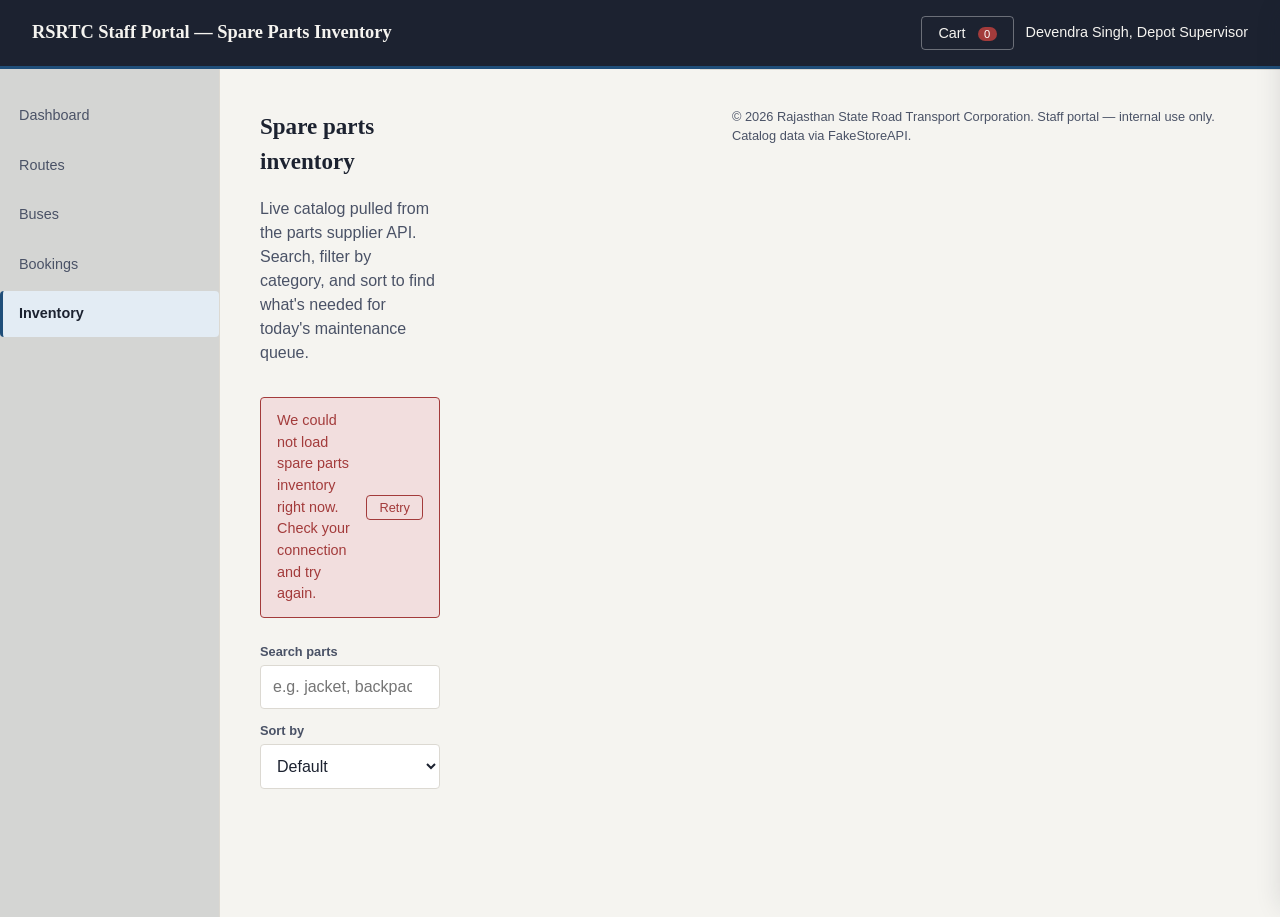
==== client/inventory.html @ 75063b02 "Add dynamic inventory page with REST API, search, filter, cart" ====
<!DOCTYPE html>
<html lang="en">
<head>
  <meta charset="UTF-8">
  <meta name="viewport" content="width=device-width, initial-scale=1.0">
  <title>Spare Parts Inventory — RSRTC Staff Portal</title>
  <link rel="stylesheet" href="style.css">
</head>
<body>

  <a class="skip-link" href="#main-content">Skip to main content</a>

  <header class="site-header">
    <h1>RSRTC Staff Portal — Spare Parts Inventory</h1>
    <div class="header-user">
      <button type="button" class="cart-button" id="cart-button" aria-haspopup="true">
        Cart <span class="cart-count" id="cart-count">0</span>
      </button>
      <span>Devendra Singh, Depot Supervisor</span>
    </div>
  </header>

  <div class="layout">
    <nav class="primary-nav" aria-label="Primary">
      <ul>
        <li><a href="index.html">Dashboard</a></li>
        <li><a href="#">Routes</a></li>
        <li><a href="#">Buses</a></li>
        <li><a href="index.html">Bookings</a></li>
        <li><a href="inventory.html" aria-current="page">Inventory</a></li>
      </ul>
    </nav>

    <main id="main-content">
      <h2>Spare parts inventory</h2>
      <p class="lede">Live catalog pulled from the parts supplier API. Search, filter by category, and sort to find what's needed for today's maintenance queue.</p>

      <div class="error-banner" id="error-banner" role="alert">
        <span id="error-message"></span>
        <button type="button" id="error-retry">Retry</button>
      </div>

      <div class="toolbar">
        <div class="field">
          <label for="inventory-search">Search parts</label>
          <input type="search" id="inventory-search" name="inventory-search" placeholder="e.g. jacket, backpack, ring">
        </div>
        <div class="field">
          <label for="inventory-sort">Sort by</label>
          <select id="inventory-sort" name="inventory-sort">
            <option value="default">Default</option>
            <option value="price-asc">Price: low to high</option>
            <option value="price-desc">Price: high to low</option>
            <option value="name-asc">Name: A to Z</option>
          </select>
        </div>
      </div>

      <div class="category-tabs" id="category-tabs" role="tablist" aria-label="Filter by category"></div>

      <section aria-label="Product results">
        <div class="product-grid" id="product-grid"></div>
      </section>
    </main>

    <footer>
      <p>&copy; 2026 Rajasthan State Road Transport Corporation. Staff portal — internal use only. Catalog data via FakeStoreAPI.</p>
    </footer>
  </div>

  <!-- Cart drawer -->
  <div class="cart-drawer-overlay" id="cart-drawer-overlay"></div>
  <aside class="cart-drawer" id="cart-drawer" aria-label="Shopping cart">
    <h2>Your cart</h2>
    <div id="cart-items"></div>
    <div class="submit-row" style="margin-top: 1.5rem;">
      <button type="button" class="btn-secondary" id="cart-close">Close</button>
    </div>
  </aside>

  <script type="module" src="app.js"></script>
</body>
</html>
---- client/style.css ----
/* ==========================================================================
   RSRTC Bus Operations Dashboard — style.css
   Design tokens + mobile-first responsive architecture
   Breakpoints: 320 (base) / 768 (tablet) / 1024 (desktop) / 1440 (wide)
   ========================================================================== */

/* ---- Design tokens ---- */
:root {
  /* Brand colors */
  --color-ink: #1c2230;
  --color-ink-soft: #4a5266;
  --color-paper: #f5f4f0;
  --color-panel: #ffffff;
  --color-line: #dcd9d2;

  --color-accent: #1f4e79;
  --color-accent-soft: #e3ecf4;
  --color-warn: #8a4b16;
  --color-warn-soft: #f6e9db;
  --color-good: #2f5233;
  --color-good-soft: #e4ece4;
  --color-bad: #a33b3b;
  --color-bad-soft: #f2dede;
  --color-focus: #1857b8;

  /* Typography scale (major third, 1.25) */
  --font-serif: "Iowan Old Style", "Palatino Linotype", Georgia, serif;
  --font-sans: -apple-system, "Segoe UI", sans-serif;

  --text-xs: 0.8rem;
  --text-sm: 0.9rem;
  --text-base: 1rem;
  --text-md: 1.15rem;
  --text-lg: 1.44rem;
  --text-xl: 1.8rem;

  /* Spacing scale (4px base) */
  --space-1: 0.25rem;
  --space-2: 0.5rem;
  --space-3: 0.75rem;
  --space-4: 1rem;
  --space-5: 1.5rem;
  --space-6: 2rem;
  --space-7: 2.5rem;

  /* Radii + shadow */
  --radius-sm: 4px;
  --radius-md: 8px;
  --radius-lg: 16px;
  --shadow-soft: 0 1px 3px rgba(28, 34, 48, 0.08), 0 1px 2px rgba(28, 34, 48, 0.06);
  --shadow-raised: 0 8px 24px rgba(28, 34, 48, 0.12);

  /* Glass surface */
  --glass-bg: rgba(255, 255, 255, 0.65);
  --glass-border: rgba(255, 255, 255, 0.4);
  --glass-blur: 14px;

  /* Layout */
  --sidebar-width: 220px;
  --header-height: 64px;
  --transition-fast: 150ms ease;
  --transition-base: 220ms ease;
}

/* Dark theme — toggled via [data-theme="dark"] on <html>, or by system preference */
[data-theme="dark"] {
  --color-ink: #eef0f4;
  --color-ink-soft: #b7bdca;
  --color-paper: #14161d;
  --color-panel: #1c1f28;
  --color-line: #2c303c;

  --color-accent: #6fa8dc;
  --color-accent-soft: #223347;
  --color-warn: #e0a458;
  --color-warn-soft: #3a2c18;
  --color-good: #7fbf8a;
  --color-good-soft: #1c3320;
  --color-bad: #e08585;
  --color-bad-soft: #3a1e1e;
  --color-focus: #6fa8dc;

  --glass-bg: rgba(28, 31, 40, 0.6);
  --glass-border: rgba(255, 255, 255, 0.08);
  --shadow-soft: 0 1px 3px rgba(0, 0, 0, 0.4);
  --shadow-raised: 0 8px 28px rgba(0, 0, 0, 0.5);
}

@media (prefers-color-scheme: dark) {
  :root:not([data-theme="light"]) {
    --color-ink: #eef0f4;
    --color-ink-soft: #b7bdca;
    --color-paper: #14161d;
    --color-panel: #1c1f28;
    --color-line: #2c303c;

    --color-accent: #6fa8dc;
    --color-accent-soft: #223347;
    --color-warn: #e0a458;
    --color-warn-soft: #3a2c18;
    --color-good: #7fbf8a;
    --color-good-soft: #1c3320;
    --color-bad: #e08585;
    --color-bad-soft: #3a1e1e;
    --color-focus: #6fa8dc;

    --glass-bg: rgba(28, 31, 40, 0.6);
    --glass-border: rgba(255, 255, 255, 0.08);
  }
}

/* ---- Reset & base ---- */
* { box-sizing: border-box; }

html, body {
  max-width: 100%;
  overflow-x: hidden; /* guards against horizontal scroll on mobile */
}

body {
  margin: 0;
  font-family: var(--font-serif);
  background: var(--color-paper);
  color: var(--color-ink);
  line-height: 1.5;
  transition: background var(--transition-base), color var(--transition-base);
}

a { color: var(--color-focus); }

img, svg { max-width: 100%; display: block; }

a:focus-visible,
button:focus-visible,
input:focus-visible,
select:focus-visible,
textarea:focus-visible,
[tabindex]:focus-visible {
  outline: 3px solid var(--color-focus);
  outline-offset: 2px;
}

.skip-link {
  position: absolute;
  left: -999px;
  top: 0;
  background: var(--color-ink);
  color: var(--color-paper);
  padding: var(--space-3) var(--space-5);
  z-index: 100;
  border-radius: 0 0 var(--radius-sm) 0;
}
.skip-link:focus { left: 0; }

.visually-hidden {
  position: absolute;
  width: 1px; height: 1px;
  overflow: hidden;
  clip: rect(0 0 0 0);
  white-space: nowrap;
}

/* ==========================================================================
   Header
   ========================================================================== */
.site-header {
  display: flex;
  align-items: center;
  justify-content: space-between;
  gap: var(--space-3);
  padding: var(--space-4) var(--space-5);
  background: var(--color-ink);
  color: var(--color-paper);
  border-bottom: 3px solid var(--color-accent);
  min-height: var(--header-height);
  flex-wrap: wrap;
}
.site-header h1 {
  font-size: var(--text-md);
  margin: 0;
  font-weight: 600;
}
.header-user {
  display: flex;
  align-items: center;
  gap: var(--space-3);
  font-family: var(--font-sans);
  font-size: var(--text-sm);
  flex-wrap: wrap;
}
.header-user button,
.theme-toggle {
  background: transparent;
  border: 1px solid rgba(255, 255, 255, 0.35);
  color: inherit;
  padding: var(--space-2) var(--space-4);
  border-radius: var(--radius-sm);
  cursor: pointer;
  font-family: inherit;
  font-size: var(--text-sm);
  transition: background var(--transition-fast);
}
.header-user button:hover,
.theme-toggle:hover { background: rgba(255, 255, 255, 0.12); }

/* ==========================================================================
   Mobile-first responsive layout (base = single column, 320px+)
   ========================================================================== */
.layout {
  display: flex;
  flex-direction: column;
  min-height: calc(100vh - var(--header-height));
}

.primary-nav {
  background: color-mix(in srgb, var(--color-paper) 85%, var(--color-ink) 15%);
  border-bottom: 1px solid var(--color-line);
  padding: var(--space-3) 0;
}
.primary-nav ul {
  list-style: none;
  margin: 0;
  padding: 0;
  display: flex;
  overflow-x: auto;
  gap: var(--space-1);
}
.primary-nav a {
  display: block;
  padding: var(--space-3) var(--space-4);
  color: var(--color-ink-soft);
  text-decoration: none;
  font-family: var(--font-sans);
  font-size: var(--text-sm);
  white-space: nowrap;
  border-left: 3px solid transparent;
  border-radius: var(--radius-sm);
  transition: background var(--transition-fast), color var(--transition-fast);
}
.primary-nav a[aria-current="page"] {
  color: var(--color-ink);
  font-weight: 600;
  border-left-color: var(--color-accent);
  background: var(--color-accent-soft);
}
.primary-nav a:hover { background: var(--color-accent-soft); }

main { padding: var(--space-5); }
main > h2 { margin-top: 0; font-size: var(--text-lg); }
.lede {
  color: var(--color-ink-soft);
  max-width: 62ch;
  margin-bottom: var(--space-6);
  font-family: var(--font-sans);
}

/* ---- Summary cards: fluid grid, 1 col mobile -> auto-fit desktop ---- */
.summary-cards {
  display: grid;
  grid-template-columns: 1fr;
  gap: var(--space-4);
  margin-bottom: var(--space-7);
}
.summary-cards article {
  background: var(--glass-bg);
  backdrop-filter: blur(var(--glass-blur));
  -webkit-backdrop-filter: blur(var(--glass-blur));
  border: 1px solid var(--glass-border);
  border-top: 3px solid var(--color-accent);
  border-radius: var(--radius-md);
  padding: var(--space-4) var(--space-5);
  box-shadow: var(--shadow-soft);
  transition: transform var(--transition-fast), box-shadow var(--transition-fast);
}
.summary-cards article:hover {
  transform: translateY(-2px);
  box-shadow: var(--shadow-raised);
}
.summary-cards h3 {
  margin: 0 0 var(--space-1) 0;
  font-size: var(--text-xs);
  font-family: var(--font-sans);
  color: var(--color-ink-soft);
  font-weight: 500;
  text-transform: none;
}
.summary-cards p {
  margin: 0;
  font-size: var(--text-lg);
  font-weight: 600;
}

/* ---- Table section ---- */
.table-section {
  background: var(--color-panel);
  border: 1px solid var(--color-line);
  border-radius: var(--radius-md);
  margin-bottom: var(--space-7);
  overflow-x: auto; /* allows table to scroll instead of breaking layout */
  box-shadow: var(--shadow-soft);
}
.table-section h2 {
  margin: 0;
  padding: var(--space-4) var(--space-5);
  font-size: var(--text-md);
  border-bottom: 1px solid var(--color-line);
}
table {
  width: 100%;
  min-width: 560px; /* preserves column legibility; wrapper scrolls on mobile */
  border-collapse: collapse;
  font-family: var(--font-sans);
  font-size: var(--text-sm);
}
caption {
  text-align: left;
  padding: 0 var(--space-5) var(--space-3);
  color: var(--color-ink-soft);
  font-family: var(--font-sans);
  font-size: var(--text-xs);
}
th, td {
  text-align: left;
  padding: var(--space-3) var(--space-5);
  border-bottom: 1px solid var(--color-line);
}
th[scope="col"] {
  background: var(--color-accent-soft);
  font-weight: 600;
}
tbody tr { transition: background var(--transition-fast); }
tbody tr:hover { background: var(--color-accent-soft); }

.status-pill {
  display: inline-block;
  padding: 0.15rem var(--space-3);
  border-radius: 999px;
  font-size: var(--text-xs);
  font-weight: 600;
}
.status-ontime { background: var(--color-good-soft); color: var(--color-good); }
.status-delayed { background: var(--color-warn-soft); color: var(--color-warn); }
.status-cancelled { background: var(--color-bad-soft); color: var(--color-bad); }

.row-actions button {
  background: none;
  border: 1px solid var(--color-line);
  border-radius: var(--radius-sm);
  padding: var(--space-1) var(--space-3);
  font-family: inherit;
  cursor: pointer;
  font-size: var(--text-xs);
  transition: background var(--transition-fast);
}
.row-actions button:hover { background: var(--color-accent-soft); }

/* ---- Form section ---- */
.form-section {
  background: var(--color-panel);
  border: 1px solid var(--color-line);
  border-radius: var(--radius-md);
  padding: var(--space-5);
  max-width: 640px;
  box-shadow: var(--shadow-soft);
}
.form-section h2 { margin-top: 0; font-size: var(--text-md); }
fieldset {
  border: 1px solid var(--color-line);
  border-radius: var(--radius-sm);
  padding: var(--space-4) var(--space-5) var(--space-5);
  margin: 0 0 var(--space-5) 0;
}
legend {
  font-family: var(--font-sans);
  font-weight: 600;
  padding: 0 var(--space-2);
  font-size: var(--text-sm);
}
.field { margin-bottom: var(--space-4); font-family: var(--font-sans); }
.field label {
  display: block;
  font-size: var(--text-sm);
  font-weight: 600;
  margin-bottom: var(--space-1);
}
.field .hint {
  display: block;
  font-weight: 400;
  color: var(--color-ink-soft);
  font-size: var(--text-xs);
  margin-top: var(--space-1);
}
.field input,
.field select {
  width: 100%;
  padding: var(--space-3);
  border: 1px solid var(--color-line);
  border-radius: var(--radius-sm);
  font-family: inherit;
  font-size: var(--text-base);
  background: var(--color-panel);
  color: var(--color-ink);
  transition: border-color var(--transition-fast);
}
.field input:focus,
.field select:focus { border-color: var(--color-focus); }

.required-mark { color: var(--color-warn); }
.submit-row {
  display: flex;
  flex-wrap: wrap;
  gap: var(--space-3);
  font-family: var(--font-sans);
}
.btn-primary,
.btn-secondary {
  padding: var(--space-3) var(--space-5);
  border-radius: var(--radius-sm);
  cursor: pointer;
  font-size: var(--text-sm);
  transition: background var(--transition-fast), transform var(--transition-fast);
}
.btn-primary {
  background: var(--color-accent);
  color: #fff;
  border: none;
}
.btn-primary:hover { transform: translateY(-1px); }
.btn-secondary {
  background: transparent;
  border: 1px solid var(--color-line);
  color: var(--color-ink);
}
.btn-secondary:hover { background: var(--color-accent-soft); }

/* ---- Modal dialog (glassmorphism) ---- */
.modal-overlay {
  display: none;
  position: fixed;
  inset: 0;
  background: rgba(10, 12, 18, 0.5);
  backdrop-filter: blur(4px);
  -webkit-backdrop-filter: blur(4px);
  align-items: center;
  justify-content: center;
  padding: var(--space-4);
  z-index: 200;
}
.modal-overlay.is-open { display: flex; }
.modal-dialog {
  background: var(--glass-bg);
  backdrop-filter: blur(var(--glass-blur));
  -webkit-backdrop-filter: blur(var(--glass-blur));
  border: 1px solid var(--glass-border);
  max-width: 440px;
  width: 100%;
  padding: var(--space-5);
  border-radius: var(--radius-lg);
  box-shadow: var(--shadow-raised);
  font-family: var(--font-sans);
}
.modal-dialog h2 {
  margin-top: 0;
  font-size: var(--text-md);
  font-family: var(--font-serif);
}
.modal-actions {
  display: flex;
  flex-wrap: wrap;
  justify-content: flex-end;
  gap: var(--space-3);
  margin-top: var(--space-6);
}

/* ---- Footer ---- */
footer {
  border-top: 1px solid var(--color-line);
  padding: var(--space-5) var(--space-6);
  font-family: var(--font-sans);
  font-size: var(--text-xs);
  color: var(--color-ink-soft);
}

@media (prefers-reduced-motion: reduce) {
  * { animation: none !important; transition: none !important; }
}

/* ==========================================================================
   Breakpoint: 768px — tablet (two-column summary cards, sidebar becomes column)
   ========================================================================== */
@media (min-width: 768px) {
  .summary-cards {
    grid-template-columns: repeat(2, 1fr);
  }
  main { padding: var(--space-6); }
  .site-header { padding: var(--space-4) var(--space-6); }
}

/* ==========================================================================
   Breakpoint: 1024px — desktop (fixed sidebar layout, 4-col summary cards)
   ========================================================================== */
@media (min-width: 1024px) {
  .layout {
    flex-direction: row;
  }
  .primary-nav {
    width: var(--sidebar-width);
    flex-shrink: 0;
    border-bottom: none;
    border-right: 1px solid var(--color-line);
    padding: var(--space-5) 0;
  }
  .primary-nav ul {
    flex-direction: column;
    overflow-x: visible;
  }
  main { flex: 1; padding: var(--space-7); }
  .summary-cards {
    grid-template-columns: repeat(4, 1fr);
  }
  footer { margin-left: var(--sidebar-width); }
}

/* ==========================================================================
   Breakpoint: 1440px — wide desktop (content max-width, extra breathing room)
   ========================================================================== */
@media (min-width: 1440px) {
  main {
    max-width: 1200px;
    margin: 0 auto;
    padding: var(--space-7) 0;
  }
  .site-header,
  footer {
    padding-left: var(--space-7);
    padding-right: var(--space-7);
  }
}

/* ==========================================================================
   Inventory page additions — toolbar, product grid, skeletons, cart, banner
   ========================================================================== */

.toolbar {
  display: flex;
  flex-wrap: wrap;
  gap: var(--space-3);
  align-items: flex-end;
  margin-bottom: var(--space-5);
  font-family: var(--font-sans);
}
.toolbar .field { margin-bottom: 0; min-width: 180px; flex: 1; }
.toolbar .field label {
  font-size: var(--text-xs);
  color: var(--color-ink-soft);
  margin-bottom: var(--space-1);
}

.category-tabs {
  display: flex;
  flex-wrap: wrap;
  gap: var(--space-2);
  margin-bottom: var(--space-5);
  font-family: var(--font-sans);
}
.category-tabs button {
  background: var(--color-panel);
  border: 1px solid var(--color-line);
  color: var(--color-ink-soft);
  padding: var(--space-2) var(--space-4);
  border-radius: 999px;
  font-size: var(--text-sm);
  cursor: pointer;
  transition: background var(--transition-fast), color var(--transition-fast);
}
.category-tabs button[aria-pressed="true"] {
  background: var(--color-accent);
  color: #fff;
  border-color: var(--color-accent);
}
.category-tabs button:hover:not([aria-pressed="true"]) {
  background: var(--color-accent-soft);
}

/* ---- Error banner ---- */
.error-banner {
  display: none;
  align-items: center;
  justify-content: space-between;
  gap: var(--space-3);
  background: var(--color-bad-soft);
  color: var(--color-bad);
  border: 1px solid var(--color-bad);
  border-radius: var(--radius-sm);
  padding: var(--space-3) var(--space-4);
  margin-bottom: var(--space-5);
  font-family: var(--font-sans);
  font-size: var(--text-sm);
}
.error-banner.is-visible { display: flex; }
.error-banner button {
  background: transparent;
  border: 1px solid var(--color-bad);
  color: var(--color-bad);
  border-radius: var(--radius-sm);
  padding: var(--space-1) var(--space-3);
  cursor: pointer;
  font-size: var(--text-xs);
  flex-shrink: 0;
}

/* ---- Product grid ---- */
.product-grid {
  display: grid;
  grid-template-columns: 1fr;
  gap: var(--space-4);
  margin-bottom: var(--space-7);
}
@media (min-width: 640px) {
  .product-grid { grid-template-columns: repeat(2, 1fr); }
}
@media (min-width: 1024px) {
  .product-grid { grid-template-columns: repeat(3, 1fr); }
}
@media (min-width: 1440px) {
  .product-grid { grid-template-columns: repeat(4, 1fr); }
}

.product-card {
  background: var(--glass-bg);
  backdrop-filter: blur(var(--glass-blur));
  -webkit-backdrop-filter: blur(var(--glass-blur));
  border: 1px solid var(--glass-border);
  border-radius: var(--radius-md);
  padding: var(--space-4);
  box-shadow: var(--shadow-soft);
  display: flex;
  flex-direction: column;
  gap: var(--space-2);
  font-family: var(--font-sans);
  transition: transform var(--transition-fast), box-shadow var(--transition-fast);
}
.product-card:hover {
  transform: translateY(-2px);
  box-shadow: var(--shadow-raised);
}
.product-card img {
  height: 140px;
  object-fit: contain;
  background: var(--color-panel);
  border-radius: var(--radius-sm);
  padding: var(--space-2);
}
.product-card h3 {
  font-size: var(--text-sm);
  margin: 0;
  line-height: 1.35;
  font-family: var(--font-sans);
}
.product-card .price {
  font-weight: 600;
  font-size: var(--text-md);
  color: var(--color-accent);
}
.product-card .category-label {
  font-size: var(--text-xs);
  color: var(--color-ink-soft);
  text-transform: capitalize;
}

/* ---- Skeleton loading state ---- */
.skeleton-card {
  border-radius: var(--radius-md);
  padding: var(--space-4);
  border: 1px solid var(--color-line);
  background: var(--color-panel);
}
.skeleton-block {
  background: linear-gradient(90deg, var(--color-line) 25%, var(--color-paper) 50%, var(--color-line) 75%);
  background-size: 200% 100%;
  animation: skeleton-shimmer 1.4s ease-in-out infinite;
  border-radius: var(--radius-sm);
}
.skeleton-block.image { height: 140px; margin-bottom: var(--space-3); }
.skeleton-block.line { height: 12px; margin-bottom: var(--space-2); }
.skeleton-block.line.short { width: 60%; }

@keyframes skeleton-shimmer {
  0% { background-position: 200% 0; }
  100% { background-position: -200% 0; }
}

/* ---- Cart drawer ---- */
.cart-button {
  position: relative;
}
.cart-count {
  background: var(--color-bad);
  color: #fff;
  border-radius: 999px;
  font-size: 0.7rem;
  padding: 0.05rem 0.4rem;
  margin-left: var(--space-2);
}

.cart-drawer {
  position: fixed;
  top: 0;
  right: 0;
  bottom: 0;
  width: min(360px, 100%);
  background: var(--color-panel);
  border-left: 1px solid var(--color-line);
  box-shadow: var(--shadow-raised);
  transform: translateX(100%);
  transition: transform var(--transition-base);
  z-index: 250;
  padding: var(--space-5);
  overflow-y: auto;
  font-family: var(--font-sans);
}
.cart-drawer.is-open { transform: translateX(0); }
.cart-drawer h2 { margin-top: 0; font-size: var(--text-md); font-family: var(--font-serif); }
.cart-item {
  display: flex;
  justify-content: space-between;
  align-items: center;
  gap: var(--space-2);
  padding: var(--space-3) 0;
  border-bottom: 1px solid var(--color-line);
  font-size: var(--text-sm);
}
.cart-item button {
  background: none;
  border: 1px solid var(--color-line);
  border-radius: var(--radius-sm);
  padding: var(--space-1) var(--space-2);
  cursor: pointer;
  font-size: var(--text-xs);
}
.cart-drawer-overlay {
  display: none;
  position: fixed;
  inset: 0;
  background: rgba(10, 12, 18, 0.4);
  z-index: 240;
}
.cart-drawer-overlay.is-open { display: block; }

.empty-state {
  font-family: var(--font-sans);
  color: var(--color-ink-soft);
  font-size: var(--text-sm);
  padding: var(--space-5);
  text-align: center;
}
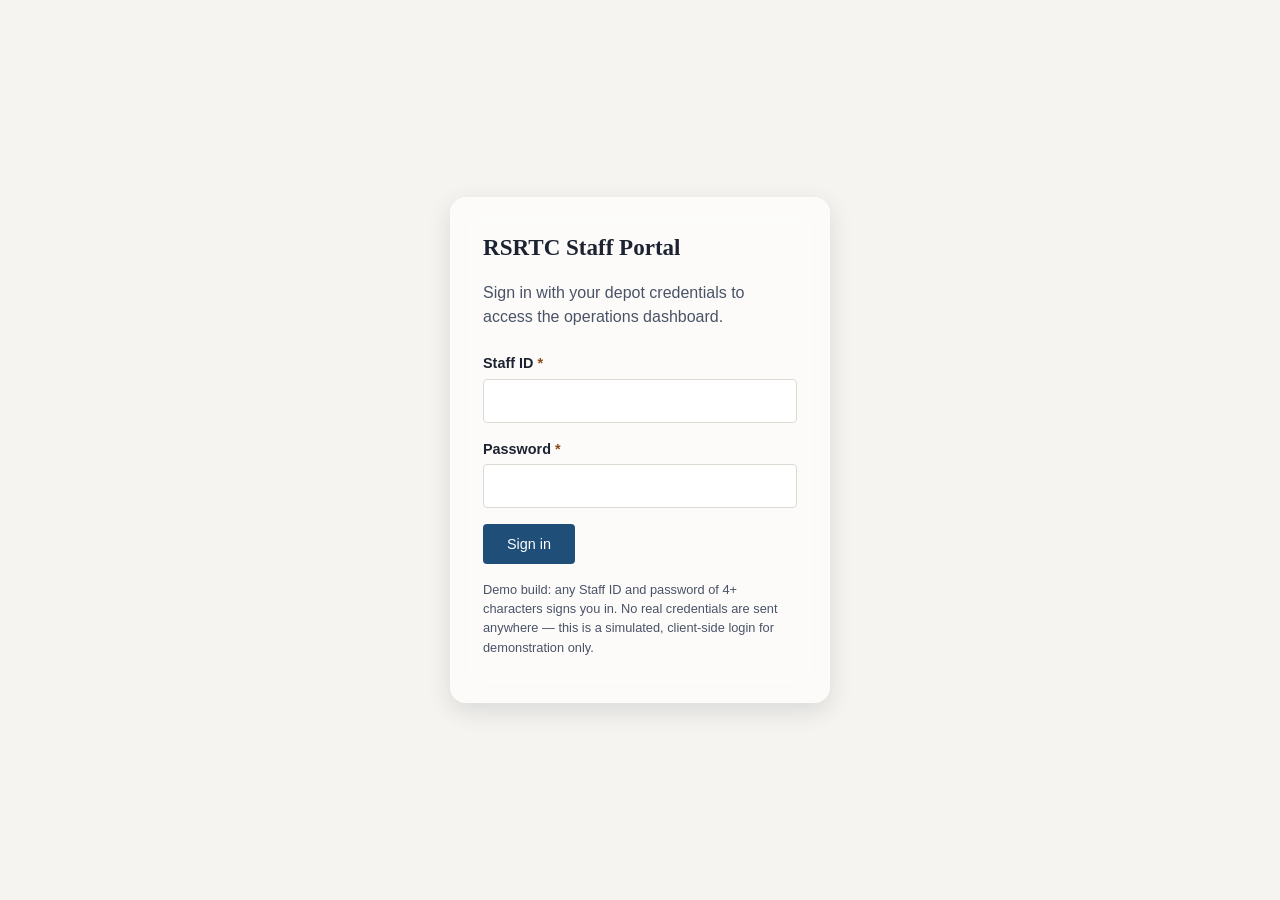
==== commit 3f48cd17: "Add capstone demo screenshots" ====
--- a/client/inventory.html
+++ b/client/inventory.html
@@ -78,6 +78,10 @@
     </div>
   </aside>
 
+  <script type="module">
+    import { requireAuth } from './auth.js';
+    requireAuth();
+  </script>
   <script type="module" src="app.js"></script>
 </body>
 </html>
